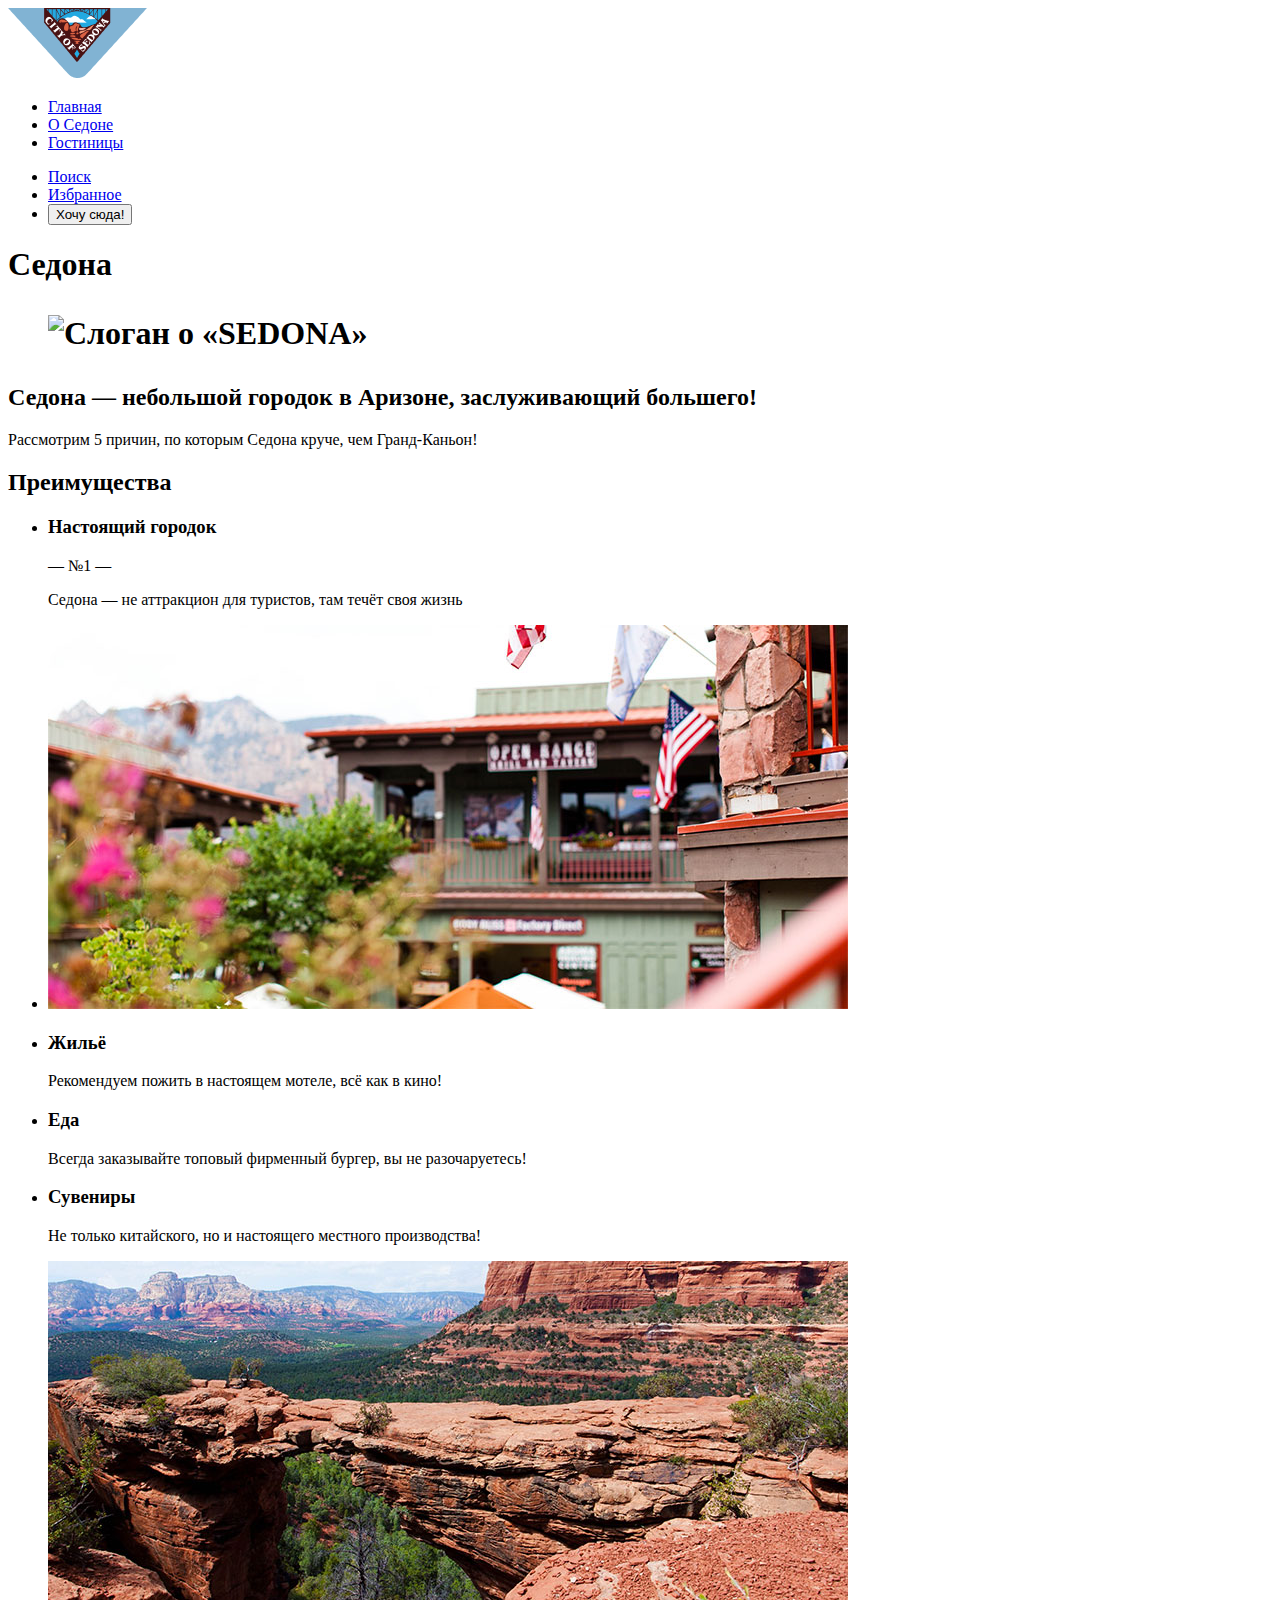
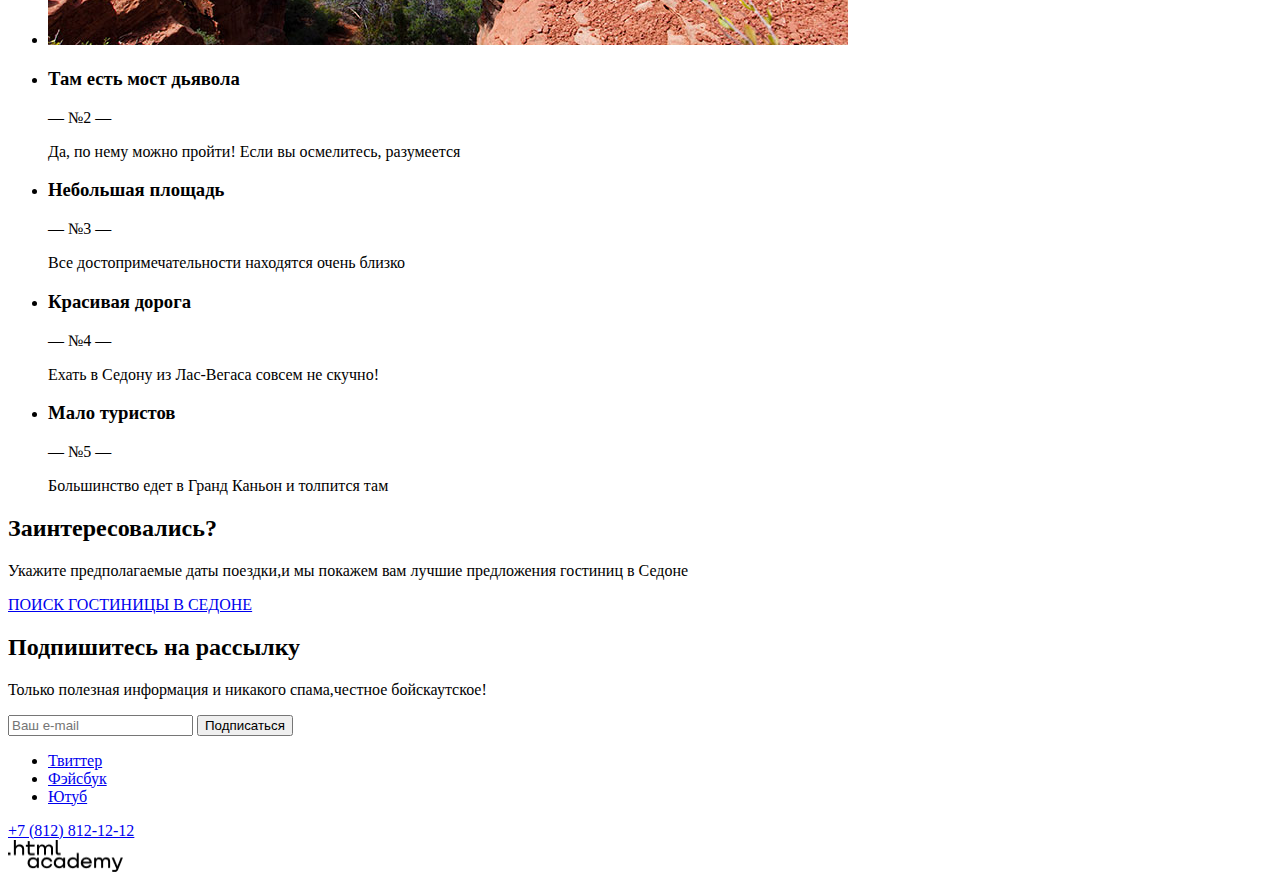
==== index.html @ 7442c8f9 "создает HTML-разметку" ====
<!DOCTYPE html>
<html lang="ru">
  <head>
    <meta charset="utf-8">
    <title>HTML Academy: Седона</title>
  </head>
  <body>
  <header class="page-header">
      <nav class="navigation">
        <a class="navigation-logo" href="index.html">
          <img class="page-header-logo" alt="Логотип гостиницы «SEDONA»" src="images/logohotelsedona.png">
        </a>
        <ul class="navigation-list">
          <li class="navigation-item">
            <a class="navigation-link" href="index.html">Главная</a>
          </li>
          <li class="navigation-item">
            <a class="navigation-link" href="about.html">О Седоне</a>
          </li>
          <li class="navigation-item">
            <a class="navigation-link" href="catalog.html">Гостиницы</a>
          </li>
        </ul>
        <ul class="navigation-list navigation-user">
          <li class="navigation-item">
            <a class="navigation-link" href="#">
              <span class="visually-hidden">Поиск</span>
            </a>
          </li>
          <li class="navigation-item">
            <a class="navigation-link" href="#">
              <span class="visually-hidden">Избранное</span>
            </a>
          </li>
          <li class="navigation-item">
            <button class="navigation-link-button" type="button">Хочу сюда!</button>
          </li>
        </ul>
      </nav>
  </header>
  <main class="main-index">
    <section class="main-top">
      <h1 class="visually-hidden">
        Седона
      <h1>
      <figure class="main-top-figure" >
        <img class="figure-vector" src="image/welcome.png" alt="Слоган о «SEDONA»" width="458" height="352">
      </figure>
    </section>
    <section class="main-description">
        <h2>
          Седона — небольшой городок в Аризоне, заслуживающий большего!
        </h2>
          <p>
            Рассмотрим 5 причин, по которым Седона круче, чем Гранд-Каньон!
         </p>
    </section>
    <section class="advantages">
        <h2 class="visually-hidden">Преимущества</h2>
        <ul class="advantages-list">
          <li class="advantages-item advantages-item__town">
            <h3 class="advantages-title">
              Настоящий городок
            </h3>
            <p class="advantages-number">
              — №1 —
            </p>
            <p class="advantages-description">
              Седона — не аттракцион для туристов, там течёт своя жизнь
            </p>
          </li>
          <li class="advantages-image">
            <img src="images/view.png" alt="Вид из окна" width="800" height="384">
          </li>
          <li class="advantages-item">
            <h3 class="advantages-title">
              Жильё
            </h3>
            <p class="advantages-description">
              Рекомендуем пожить в настоящем мотеле, всё как в кино!
            </p>
          </li>
          <li class="advantages-item">
            <h3 class="advantages-title">
              Еда
            </h3>
            <p class="advantages-description">
              Всегда заказывайте топовый фирменный бургер, вы не разочаруетесь!
            </p>
          </li>
          <li class="advantages-item">
            <h3 class="advantages-title">
              Сувениры
            </h3>
            <p class="advantages-description">
              Не только китайского, но и настоящего местного производства!
            </p>
          </li>
          <li class="advantages-image">
            <img src="images/bridge.png" alt="Мост дьявола" width="800" height="384">
          </li>
          <li class="advantages-item">
            <h3 class="advantages-title">
              Там есть мост дьявола
            </h3>
            <p class="advantages-number">
              — №2 —
            </p>
            <p class="advantages-description">
              Да, по нему можно пройти! Если вы осмелитесь, разумеется
            </p>
          </li>
          <li class="advantages-item">
            <h3 class="advantages-title">
              Небольшая площадь
            </h3>
            <p class="advantages-number">
              — №3 —
            </p>
            <p class="advantages-description">
              Все достопримечательности находятся очень близко
            </p>
          </li>
          <li class="advantages-item">
            <h3 class="advantages-title">
              Красивая дорога
            </h3>
            <p class="advantages-number">
              — №4 —
            </p>
            <p class="advantages-description">
              Ехать в Седону из Лас-Вегаса совсем не скучно!
            </p>
          </li>
          <li class="advantages-item">
            <h3 class="advantages-title">
              Мало туристов
            </h3>
            <p class="advantages-number">
              — №5 —
            </p>
            <p class="advantages-description">
              Большинство едет в Гранд Каньон и толпится там
            </p>
          </li>
        </ul>
    </section>
    <section class="main-search">
        <h2 class="main-search-title">
          Заинтересовались?
        </h2>
        <p class="main-search-suggestion">
          Укажите предполагаемые даты поездки,и мы покажем вам лучшие предложения гостиниц в Седоне
        </p>
        <a class="button-search" href="#">
          ПОИСК ГОСТИНИЦЫ В СЕДОНЕ
        </a>
    </section>
    <section class="mailing">
      <h2 class="mailing-title">
        Подпишитесь на рассылку
      </h2>
      <p>
        Только полезная информация и никакого спама,честное бойскаутское!
      </p>
      <form class="mailing-form">
          <input class="field"  placeholder="Ваш e-mail" type="email" name="mailing-email">
          <input class="button mailing-button" type="submit" value="Подписаться">
        </form>
      </section>
  </main>
  <footer>
    <section class="footer-social">
      <ul>
        <li class="footer-social-item">
          <a class="button" href="https://twitter.com/htmlacademy_ru">
            <span class="visually-hidden">Твиттер</span>
          </a>
        </li>
        <li class="footer-social-item">
          <a class="button" href="https://www.facebook.com/htmlacademy">
            <span class="visually-hidden">Фэйсбук</span>
        </li>
        <li class="footer-social-item">
          <a class="button" href="https://www.youtube.com/c/HTMLAcademyRUS">
            <span class="visually-hidden">Ютуб</span>
        </li>
      </ul>
    </section>
    <section class="footer-contact">
     <a class="footer-contact-phone" href="tel:+78128121212">+7 (812) 812-12-12</a>
    </section>
    <section class="footer-logo">
     <a class="footer-logo-address" href="https://htmlacademy.ru/">
       <img class="footer-logo-image" src="images/logohtml.png " alt="Логотип HTML-Академии" width="114.9" height="32.9">
     </a>
    </section>
  </footer>



  </body>
</html>
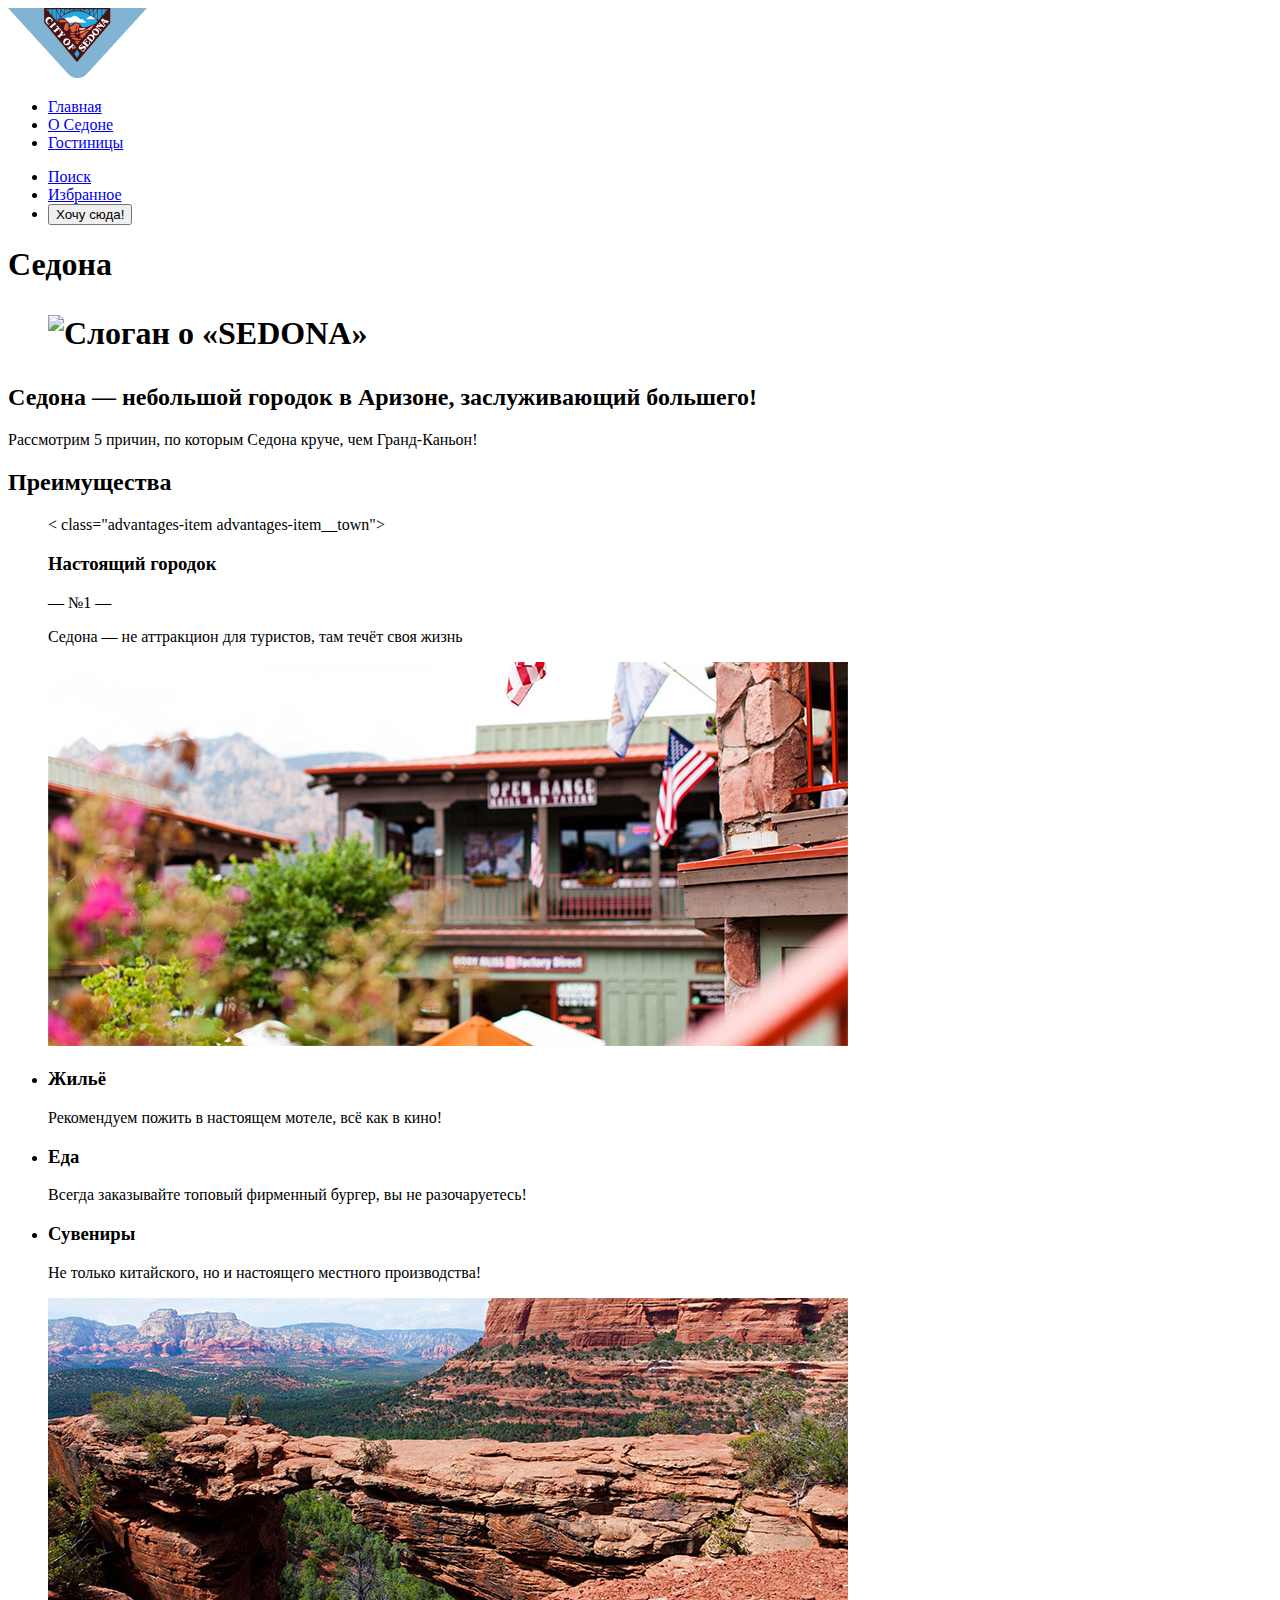
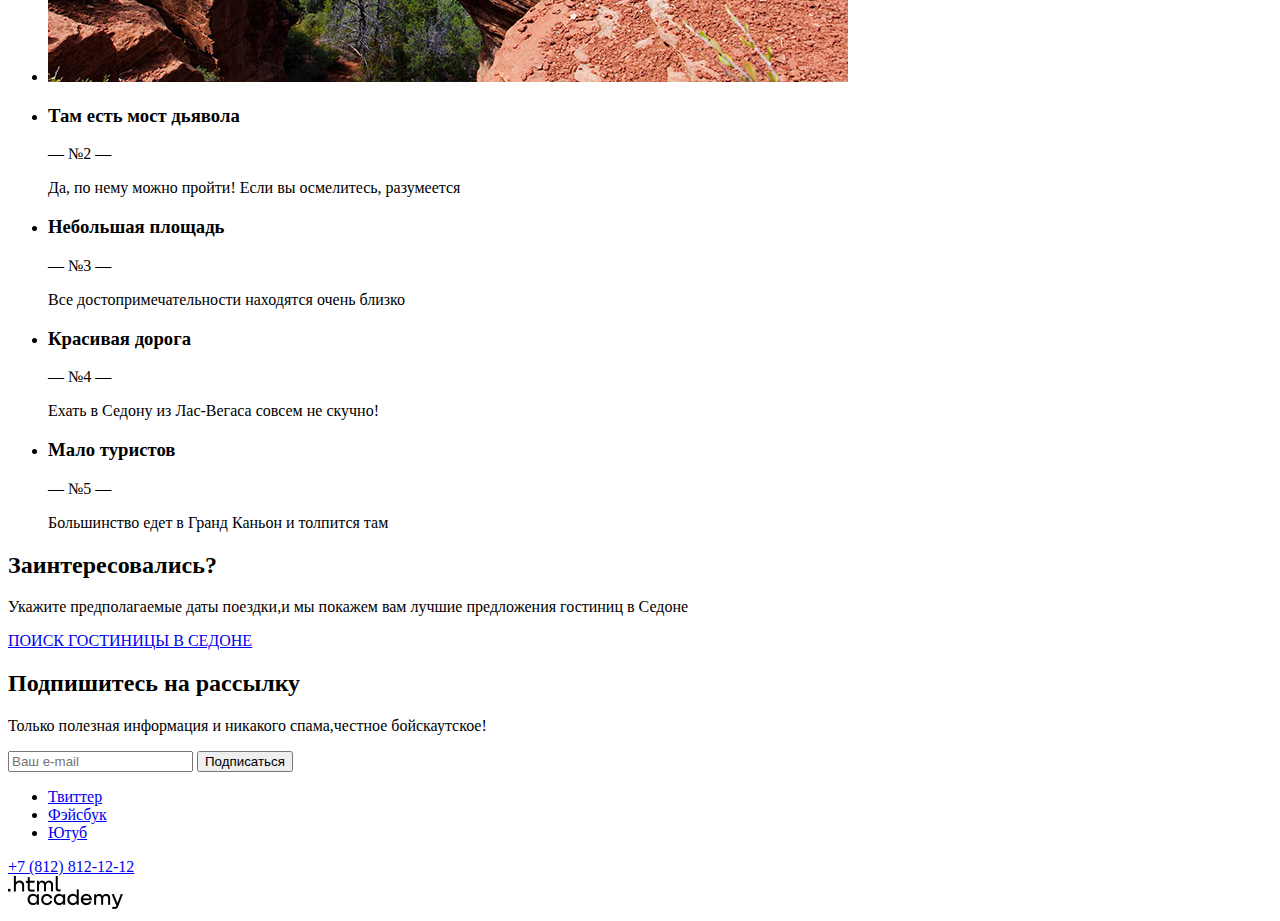
==== commit 952d3e81: "объединяет картинку с текстом" ====
--- a/index.html
+++ b/index.html
@@ -58,7 +58,7 @@
     <section class="advantages">
         <h2 class="visually-hidden">Преимущества</h2>
         <ul class="advantages-list">
-          <li class="advantages-item advantages-item__town">
+          < class="advantages-item advantages-item__town">
             <h3 class="advantages-title">
               Настоящий городок
             </h3>
@@ -68,9 +68,7 @@
             <p class="advantages-description">
               Седона — не аттракцион для туристов, там течёт своя жизнь
             </p>
-          </li>
-          <li class="advantages-image">
-            <img src="images/view.png" alt="Вид из окна" width="800" height="384">
+            <img class="advantages-image" src="images/view.png" alt="Вид из окна" width="800" height="384">
           </li>
           <li class="advantages-item">
             <h3 class="advantages-title">
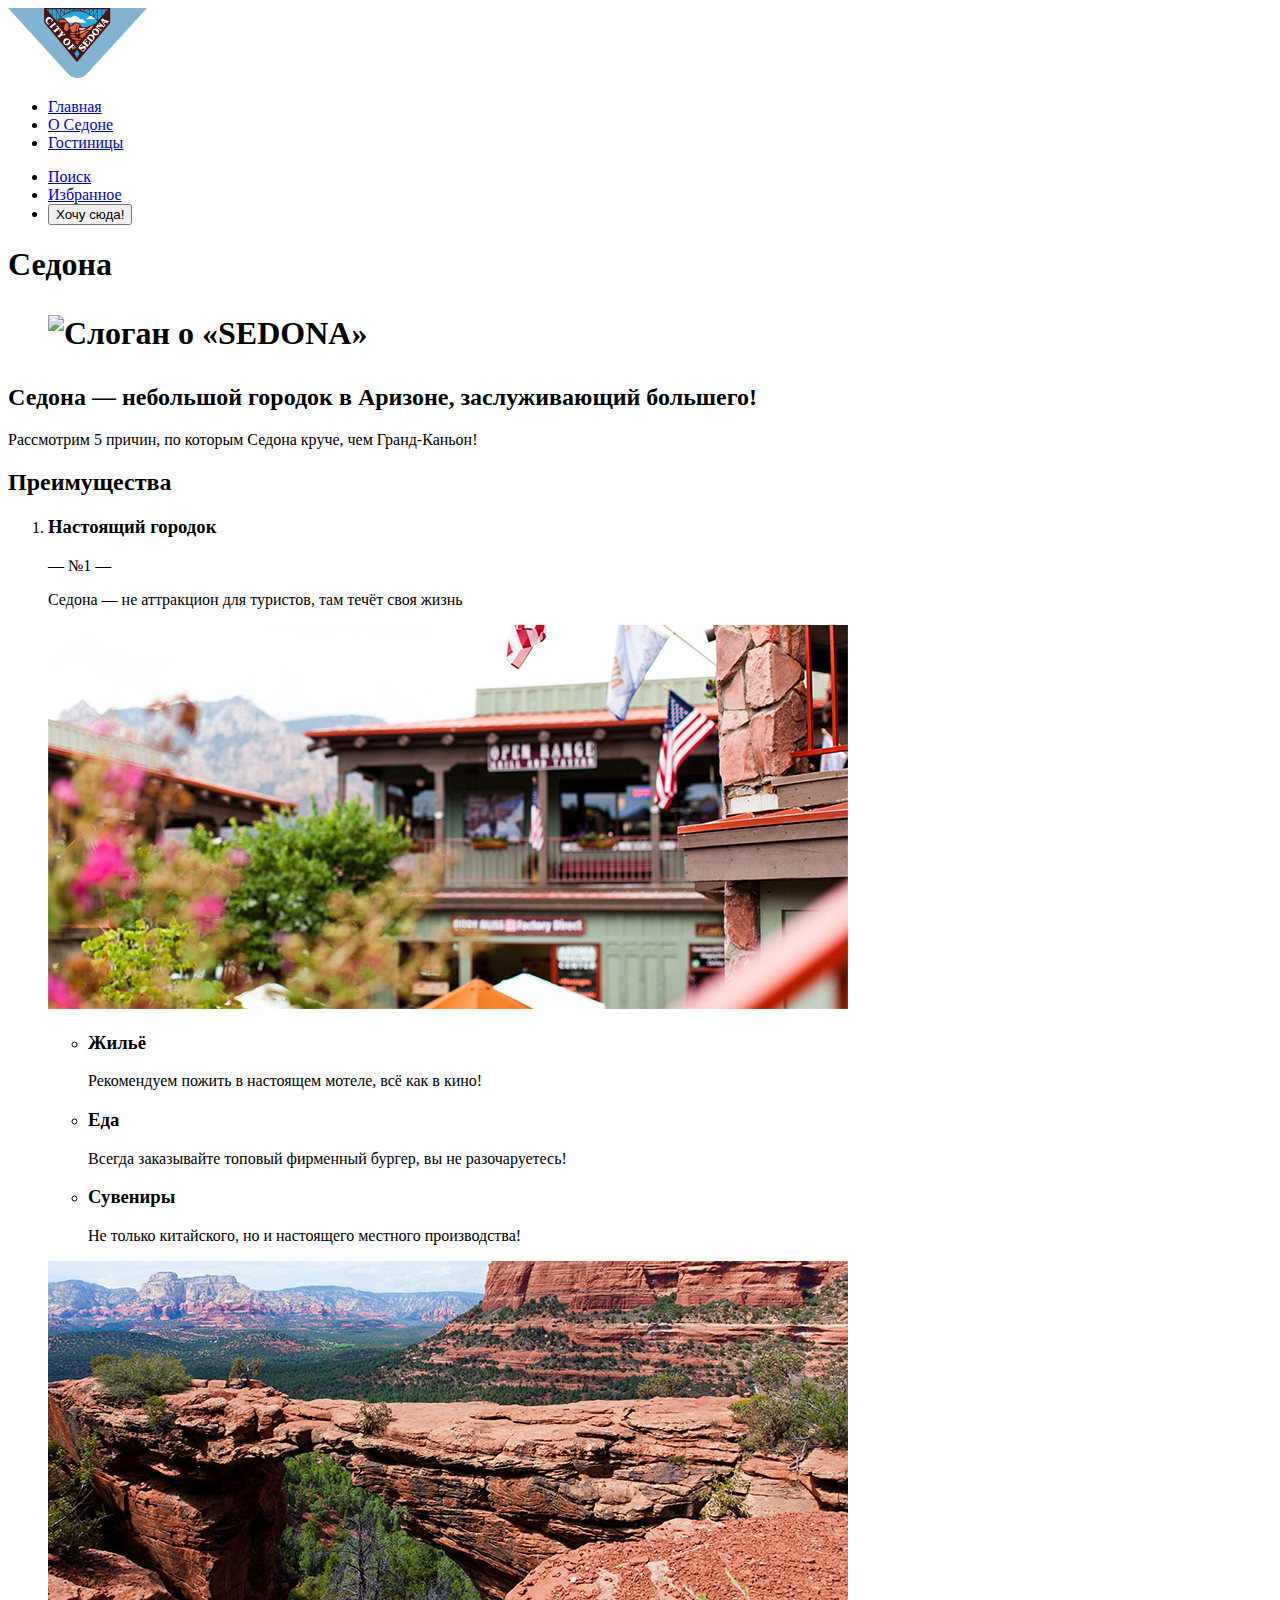
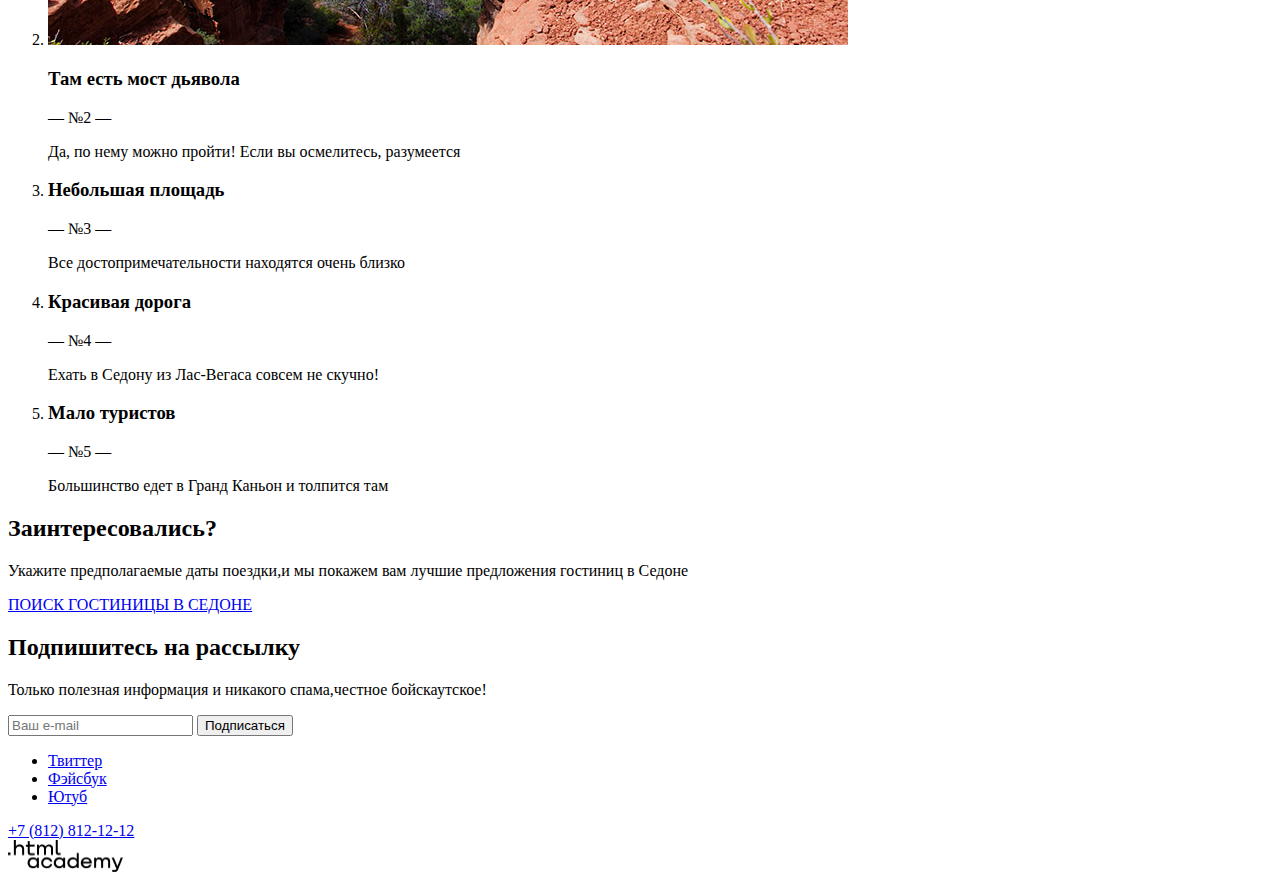
==== commit b71f3a66: "убирает пробел" ====
--- a/index.html
+++ b/index.html
@@ -57,8 +57,8 @@
     </section>
     <section class="advantages">
         <h2 class="visually-hidden">Преимущества</h2>
-        <ul class="advantages-list">
-          < class="advantages-item advantages-item__town">
+        <ol class="advantages-list">
+          <li class="advantages-item advantages-item__town">
             <h3 class="advantages-title">
               Настоящий городок
             </h3>
@@ -70,34 +70,35 @@
             </p>
             <img class="advantages-image" src="images/view.png" alt="Вид из окна" width="800" height="384">
           </li>
-          <li class="advantages-item">
-            <h3 class="advantages-title">
-              Жильё
-            </h3>
-            <p class="advantages-description">
-              Рекомендуем пожить в настоящем мотеле, всё как в кино!
-            </p>
+              <ul class="advantages-sublist">
+                <li class="advantages-sublist-item advantages-sublist-item-house">
+                  <h3 class="advantages-title">
+                    Жильё
+                  </h3>
+                  <p class="advantages-description">
+                    Рекомендуем пожить в настоящем мотеле, всё как в кино!
+                  </p>
+                </li>
+                <li class="advantages-sublist-item advantages-sublist-item-food">
+                  <h3 class="advantages-title">
+                    Еда
+                  </h3>
+                  <p class="advantages-description">
+                    Всегда заказывайте топовый фирменный бургер, вы не разочаруетесь!
+                  </p>
+                </li>
+                <li class="advantages-sublist-item advantages-sublist-item-souvenir">
+                  <h3 class="advantages-title">
+                    Сувениры
+                  </h3>
+                  <p class="advantages-description">
+                    Не только китайского, но и настоящего местного производства!
+                  </p>
+                </li>
+              </ul>
           </li>
           <li class="advantages-item">
-            <h3 class="advantages-title">
-              Еда
-            </h3>
-            <p class="advantages-description">
-              Всегда заказывайте топовый фирменный бургер, вы не разочаруетесь!
-            </p>
-          </li>
-          <li class="advantages-item">
-            <h3 class="advantages-title">
-              Сувениры
-            </h3>
-            <p class="advantages-description">
-              Не только китайского, но и настоящего местного производства!
-            </p>
-          </li>
-          <li class="advantages-image">
-            <img src="images/bridge.png" alt="Мост дьявола" width="800" height="384">
-          </li>
-          <li class="advantages-item">
+            <img class="advantages-image" src="images/bridge.png" alt="Мост дьявола" width="800" height="384">
             <h3 class="advantages-title">
               Там есть мост дьявола
             </h3>
@@ -141,7 +142,7 @@
               Большинство едет в Гранд Каньон и толпится там
             </p>
           </li>
-        </ul>
+        </ol>
     </section>
     <section class="main-search">
         <h2 class="main-search-title">
@@ -194,8 +195,5 @@
      </a>
     </section>
   </footer>
-
-
-
   </body>
 </html>
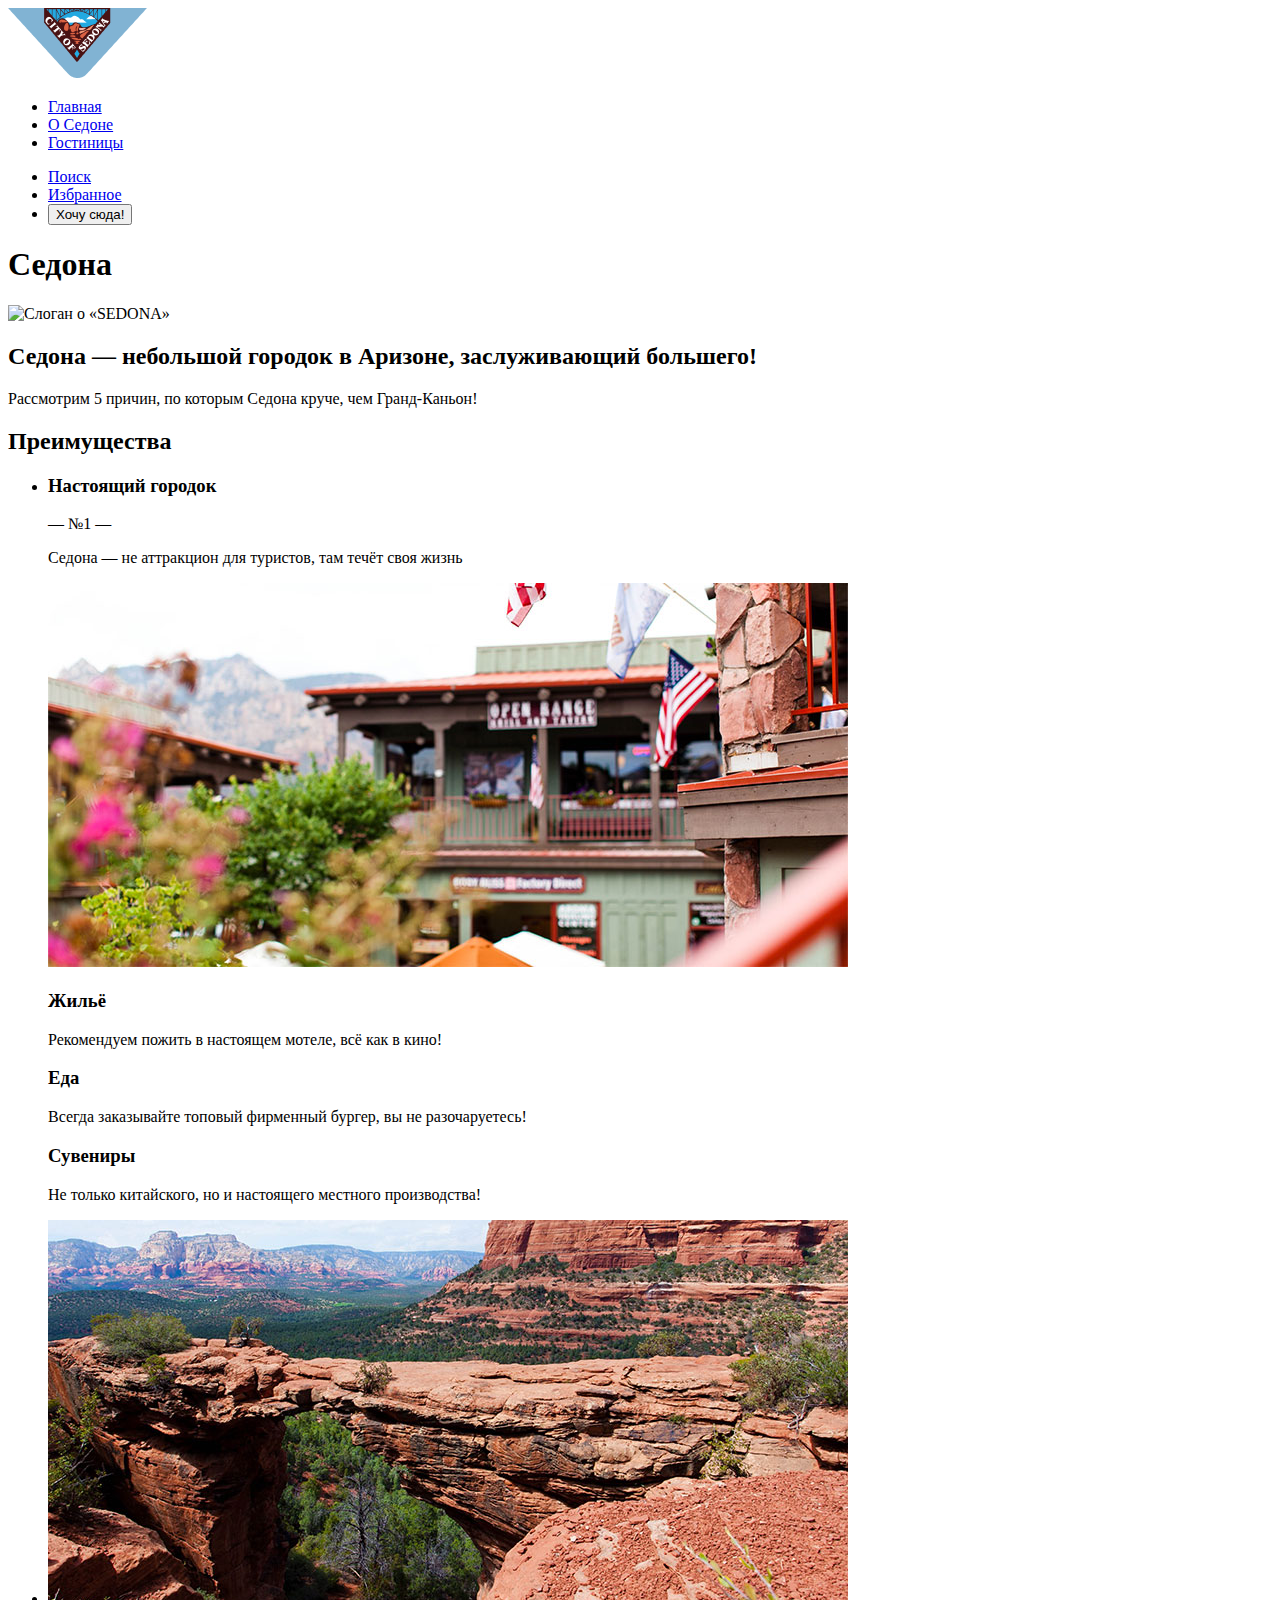
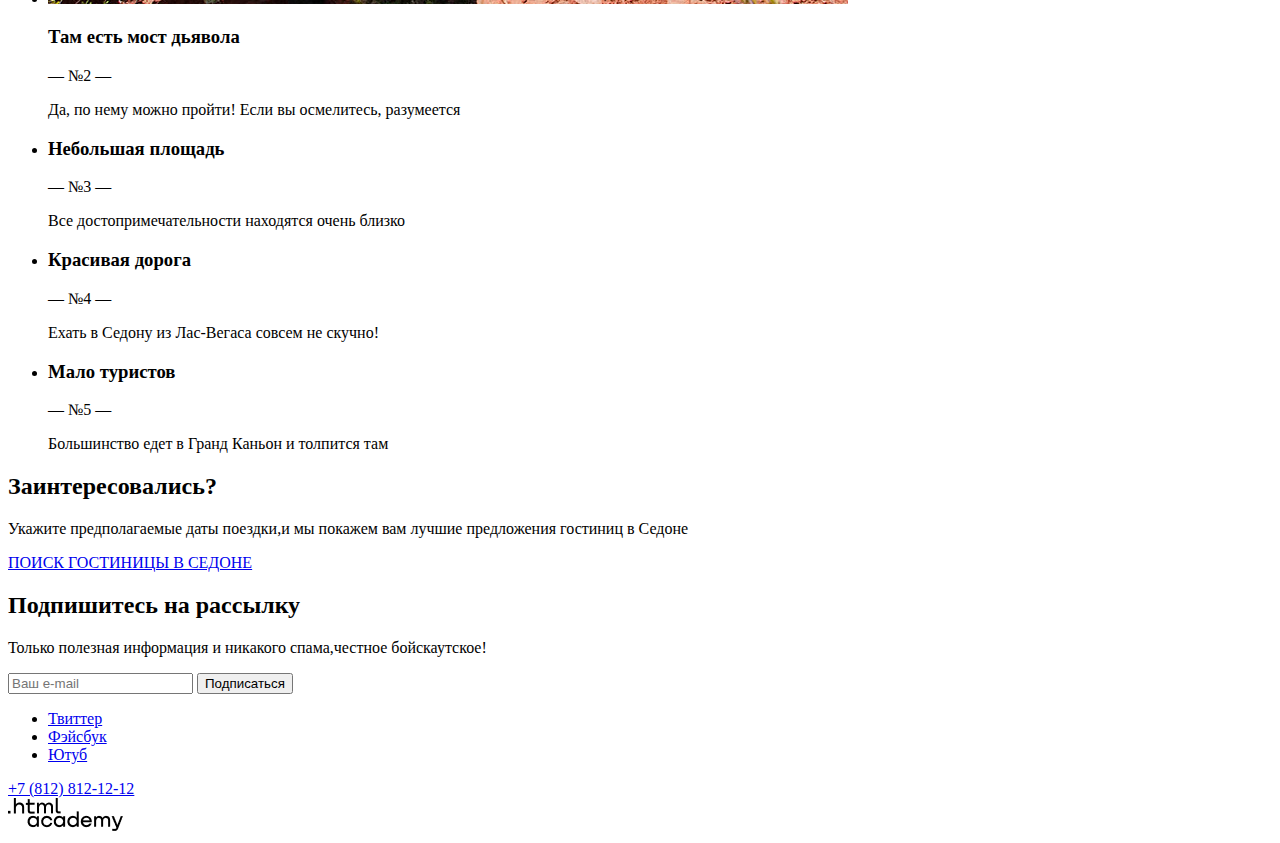
==== commit 34d3c941: "исправляет названия классов" ====
--- a/index.html
+++ b/index.html
@@ -1,11 +1,11 @@
 <!DOCTYPE html>
 <html lang="ru">
   <head>
-    <meta charset="utf-8">
+    <meta charset="utf-8" />
     <title>HTML Academy: Седона</title>
   </head>
   <body>
-  <header class="page-header">
+    <header class="page-header">
       <nav class="navigation">
         <a class="navigation-logo" href="index.html">
           <img class="page-header-logo" alt="Логотип гостиницы «SEDONA»" src="images/logohotelsedona.png">
@@ -33,167 +33,130 @@
             </a>
           </li>
           <li class="navigation-item">
-            <button class="navigation-link-button" type="button">Хочу сюда!</button>
+            <button class="navigation-link-button" type="button">
+              Хочу сюда!
+            </button>
           </li>
         </ul>
       </nav>
-  </header>
-  <main class="main-index">
-    <section class="main-top">
-      <h1 class="visually-hidden">
-        Седона
-      <h1>
-      <figure class="main-top-figure" >
-        <img class="figure-vector" src="image/welcome.png" alt="Слоган о «SEDONA»" width="458" height="352">
-      </figure>
-    </section>
-    <section class="main-description">
-        <h2>
-          Седона — небольшой городок в Аризоне, заслуживающий большего!
-        </h2>
-          <p>
-            Рассмотрим 5 причин, по которым Седона круче, чем Гранд-Каньон!
-         </p>
-    </section>
-    <section class="advantages">
+    </header>
+    <main class="main-index">
+      <section class="main-top">
+        <h1 class="visually-hidden">Седона</h1>
+        <span class="main-top-figure">
+          <img class="figure-vector" src="image/welcome.png" alt="Слоган о «SEDONA»" width="458" height="352">
+        </span>
+      </section>
+      <section class="main-description">
+        <h2>Седона — небольшой городок в Аризоне, заслуживающий большего!</h2>
+        <p>Рассмотрим 5 причин, по которым Седона круче, чем Гранд-Каньон!</p>
+      </section>
+      <section class="advantages">
         <h2 class="visually-hidden">Преимущества</h2>
-        <ol class="advantages-list">
+        <ul class="advantages-list">
           <li class="advantages-item advantages-item__town">
-            <h3 class="advantages-title">
-              Настоящий городок
-            </h3>
-            <p class="advantages-number">
-              — №1 —
-            </p>
+            <h3 class="advantages-title">Настоящий городок</h3>
+            <p class="advantages-number">— №1 —</p>
             <p class="advantages-description">
               Седона — не аттракцион для туристов, там течёт своя жизнь
             </p>
             <img class="advantages-image" src="images/view.png" alt="Вид из окна" width="800" height="384">
-          </li>
-              <ul class="advantages-sublist">
-                <li class="advantages-sublist-item advantages-sublist-item-house">
-                  <h3 class="advantages-title">
-                    Жильё
-                  </h3>
-                  <p class="advantages-description">
-                    Рекомендуем пожить в настоящем мотеле, всё как в кино!
-                  </p>
-                </li>
-                <li class="advantages-sublist-item advantages-sublist-item-food">
-                  <h3 class="advantages-title">
-                    Еда
-                  </h3>
-                  <p class="advantages-description">
-                    Всегда заказывайте топовый фирменный бургер, вы не разочаруетесь!
-                  </p>
-                </li>
-                <li class="advantages-sublist-item advantages-sublist-item-souvenir">
-                  <h3 class="advantages-title">
-                    Сувениры
-                  </h3>
-                  <p class="advantages-description">
-                    Не только китайского, но и настоящего местного производства!
-                  </p>
-                </li>
-              </ul>
+            <div class="advantages-item-inside">
+              <h3 class="advantages-item-inside-title">Жильё</h3>
+              <p class="advantages-description">
+                Рекомендуем пожить в настоящем мотеле, всё как в кино!
+              </p>
+            </div>
+            <div class="advantages-item-inside">
+              <h3 class="advantages-item-inside-title">Еда</h3>
+              <p class="advantages-description">
+                Всегда заказывайте топовый фирменный бургер, вы не
+                разочаруетесь!
+              </p>
+            </div>
+            <div class="advantages-item-inside">
+              <h3 class="advantages-item-inside-title">Сувениры</h3>
+              <p class="advantages-description">
+                Не только китайского, но и настоящего местного производства!
+              </p>
+            </div>
           </li>
           <li class="advantages-item">
             <img class="advantages-image" src="images/bridge.png" alt="Мост дьявола" width="800" height="384">
-            <h3 class="advantages-title">
-              Там есть мост дьявола
-            </h3>
-            <p class="advantages-number">
-              — №2 —
-            </p>
+            <h3 class="advantages-title">Там есть мост дьявола</h3>
+            <p class="advantages-number">— №2 —</p>
             <p class="advantages-description">
               Да, по нему можно пройти! Если вы осмелитесь, разумеется
             </p>
           </li>
           <li class="advantages-item">
-            <h3 class="advantages-title">
-              Небольшая площадь
-            </h3>
-            <p class="advantages-number">
-              — №3 —
-            </p>
+            <h3 class="advantages-title">Небольшая площадь</h3>
+            <p class="advantages-number">— №3 —</p>
             <p class="advantages-description">
               Все достопримечательности находятся очень близко
             </p>
           </li>
           <li class="advantages-item">
-            <h3 class="advantages-title">
-              Красивая дорога
-            </h3>
-            <p class="advantages-number">
-              — №4 —
-            </p>
+            <h3 class="advantages-title">Красивая дорога</h3>
+            <p class="advantages-number">— №4 —</p>
             <p class="advantages-description">
               Ехать в Седону из Лас-Вегаса совсем не скучно!
             </p>
           </li>
           <li class="advantages-item">
-            <h3 class="advantages-title">
-              Мало туристов
-            </h3>
-            <p class="advantages-number">
-              — №5 —
-            </p>
+            <h3 class="advantages-title">Мало туристов</h3>
+            <p class="advantages-number">— №5 —</p>
             <p class="advantages-description">
               Большинство едет в Гранд Каньон и толпится там
             </p>
           </li>
-        </ol>
-    </section>
-    <section class="main-search">
-        <h2 class="main-search-title">
-          Заинтересовались?
-        </h2>
+        </ul>
+      </section>
+      <section class="main-search">
+        <h2 class="main-search-title">Заинтересовались?</h2>
         <p class="main-search-suggestion">
-          Укажите предполагаемые даты поездки,и мы покажем вам лучшие предложения гостиниц в Седоне
+          Укажите предполагаемые даты поездки,и мы покажем вам лучшие
+          предложения гостиниц в Седоне
         </p>
-        <a class="button-search" href="#">
-          ПОИСК ГОСТИНИЦЫ В СЕДОНЕ
-        </a>
-    </section>
-    <section class="mailing">
-      <h2 class="mailing-title">
-        Подпишитесь на рассылку
-      </h2>
-      <p>
-        Только полезная информация и никакого спама,честное бойскаутское!
-      </p>
-      <form class="mailing-form">
-          <input class="field"  placeholder="Ваш e-mail" type="email" name="mailing-email">
+        <a class="button-search" href="#"> ПОИСК ГОСТИНИЦЫ В СЕДОНЕ </a>
+      </section>
+      <section class="mailing">
+        <h2 class="mailing-title">Подпишитесь на рассылку</h2>
+        <p>Только полезная информация и никакого спама,честное бойскаутское!</p>
+        <form class="mailing-form">
+          <input class="field" placeholder="Ваш e-mail" type="email" name="mailing-email">
           <input class="button mailing-button" type="submit" value="Подписаться">
         </form>
       </section>
-  </main>
-  <footer>
-    <section class="footer-social">
-      <ul>
-        <li class="footer-social-item">
-          <a class="button" href="https://twitter.com/htmlacademy_ru">
-            <span class="visually-hidden">Твиттер</span>
-          </a>
-        </li>
-        <li class="footer-social-item">
-          <a class="button" href="https://www.facebook.com/htmlacademy">
-            <span class="visually-hidden">Фэйсбук</span>
-        </li>
-        <li class="footer-social-item">
-          <a class="button" href="https://www.youtube.com/c/HTMLAcademyRUS">
-            <span class="visually-hidden">Ютуб</span>
-        </li>
-      </ul>
-    </section>
-    <section class="footer-contact">
-     <a class="footer-contact-phone" href="tel:+78128121212">+7 (812) 812-12-12</a>
-    </section>
-    <section class="footer-logo">
-     <a class="footer-logo-address" href="https://htmlacademy.ru/">
-       <img class="footer-logo-image" src="images/logohtml.png " alt="Логотип HTML-Академии" width="114.9" height="32.9">
-     </a>
-    </section>
-  </footer>
+    </main>
+    <footer>
+      <section class="footer-social">
+        <ul>
+          <li class="footer-social-item">
+            <a class="button" href="https://twitter.com/htmlacademy_ru">
+              <span class="visually-hidden">Твиттер</span>
+            </a>
+          </li>
+          <li class="footer-social-item">
+            <a class="button" href="https://www.facebook.com/htmlacademy">
+              <span class="visually-hidden">Фэйсбук</span>
+            </a>
+          </li>
+          <li class="footer-social-item">
+            <a class="button" href="https://www.youtube.com/c/HTMLAcademyRUS">
+              <span class="visually-hidden">Ютуб</span>
+            </a>
+          </li>
+        </ul>
+      </section>
+      <section class="footer-contact">
+        <a class="footer-contact-phone" href="tel:+78128121212">+7 (812) 812-12-12</a>
+      </section>
+      <section class="footer-logo">
+        <a class="footer-logo-address" href="https://htmlacademy.ru/">
+          <img class="footer-logo-image" src="images/logohtml.png " alt="Логотип HTML-Академии" width="114.9" height="32.9">
+        </a>
+      </section>
+    </footer>
   </body>
 </html>
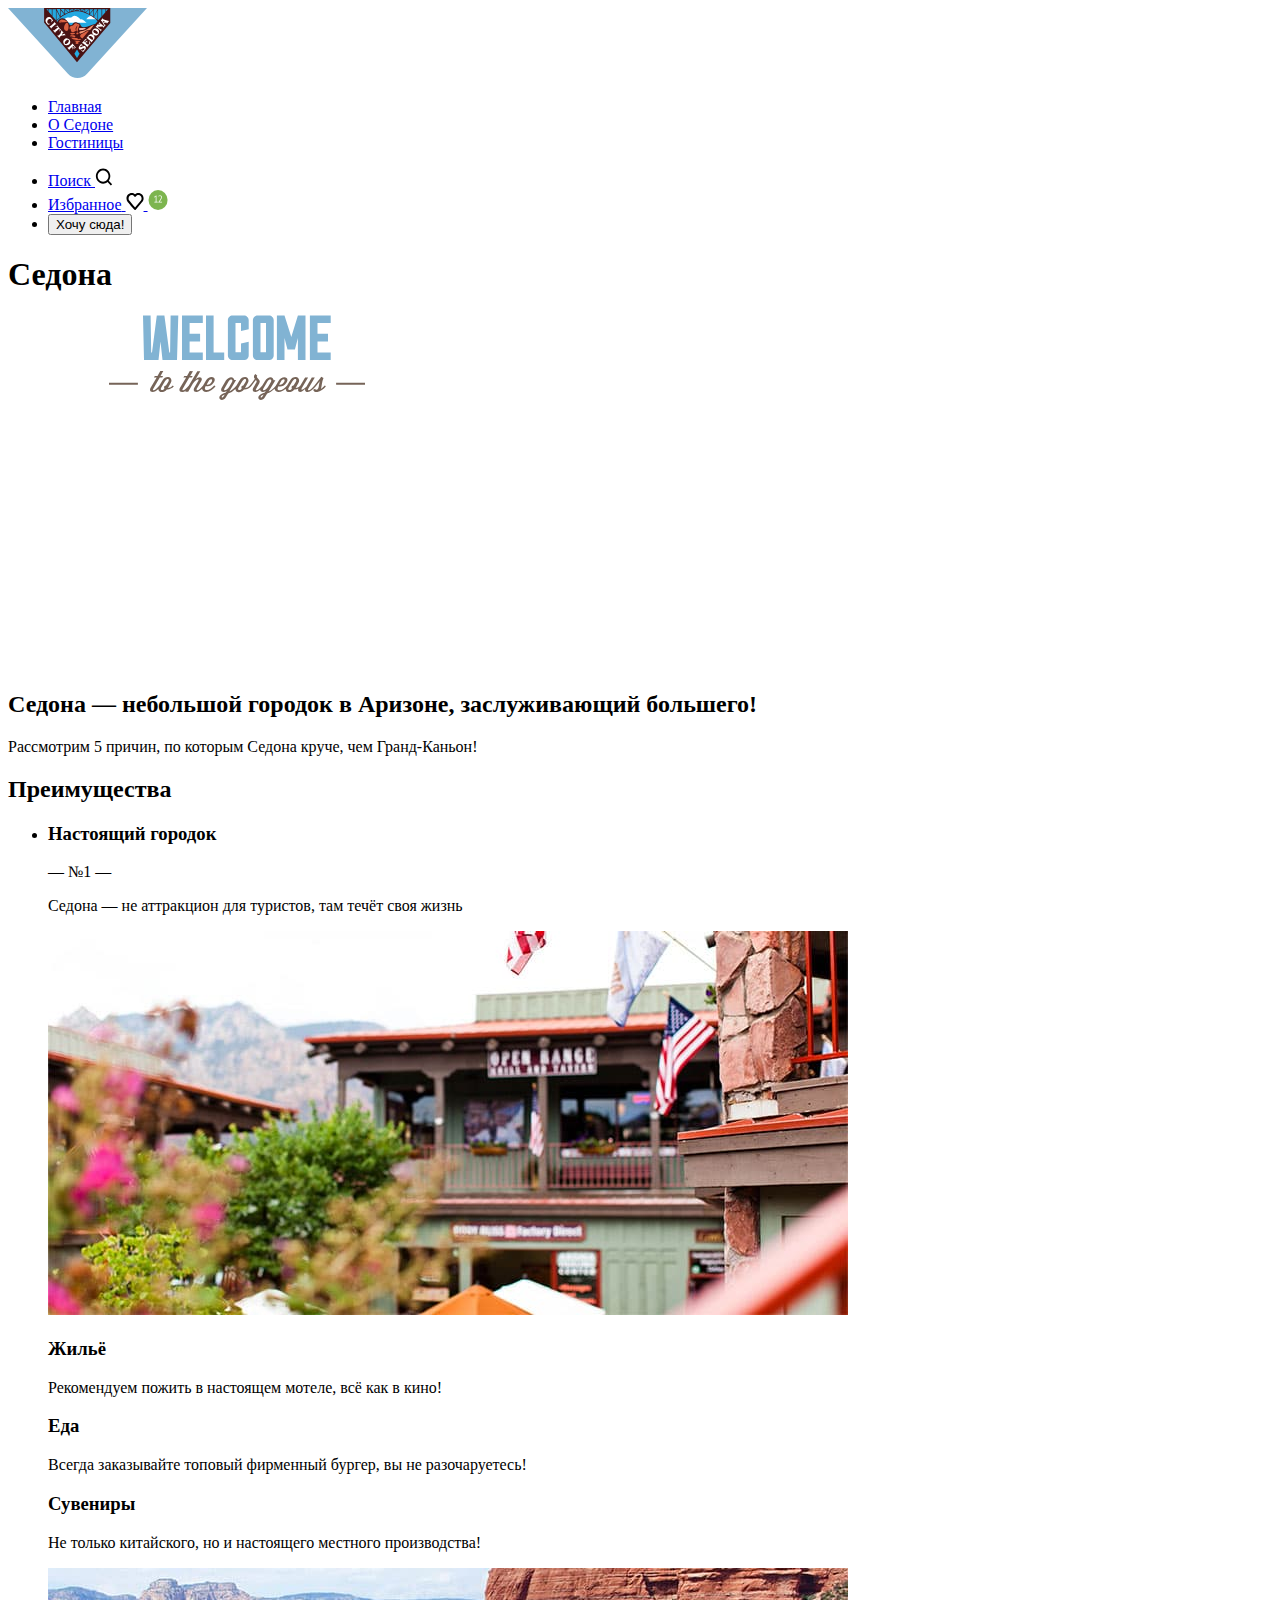
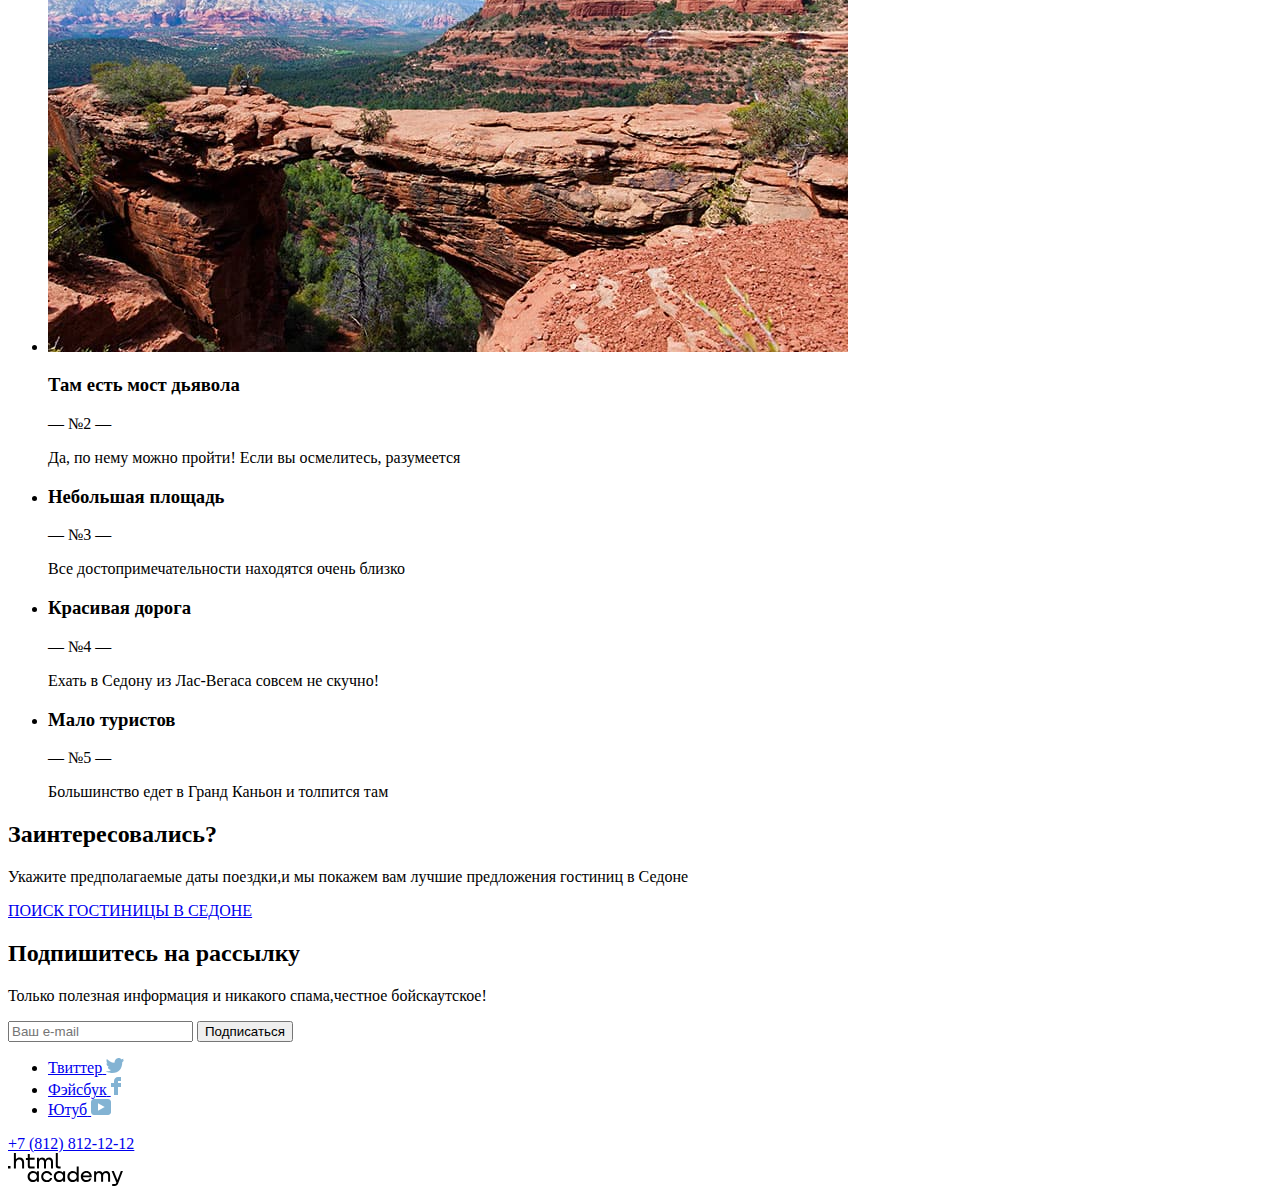
==== commit f6d5c083: "Merge pull request #4 from ProNatalya/master" ====
--- a/index.html
+++ b/index.html
@@ -8,11 +8,11 @@
     <header class="page-header">
       <nav class="navigation">
         <a class="navigation-logo" href="index.html">
-          <img class="page-header-logo" alt="Логотип гостиницы «SEDONA»" src="images/logohotelsedona.png">
+          <img class="page-header-logo" src="images/logohotelsedona.svg" width="139" height="70" alt="Логотип гостиницы «SEDONA»">
         </a>
         <ul class="navigation-list">
           <li class="navigation-item">
-            <a class="navigation-link" href="index.html">Главная</a>
+            <a class="navigation-link navigation-link-current" href="index.html">Главная</a>
           </li>
           <li class="navigation-item">
             <a class="navigation-link" href="about.html">О Седоне</a>
@@ -25,11 +25,14 @@
           <li class="navigation-item">
             <a class="navigation-link" href="#">
               <span class="visually-hidden">Поиск</span>
+              <img class="navigation-icon" src="images/icons/search.svg" width="18" height="18" alt="Иконка поиска">
             </a>
           </li>
           <li class="navigation-item">
             <a class="navigation-link" href="#">
               <span class="visually-hidden">Избранное</span>
+              <img class="navigation-icon" src="images/icons/favorite.svg" width="18" height="17" alt="Иконка избранное">
+              <img class="navigation-icon" src="images/icons/number-icon.svg" width="20" height="20" alt="Иконка цифра">
             </a>
           </li>
           <li class="navigation-item">
@@ -44,7 +47,7 @@
       <section class="main-top">
         <h1 class="visually-hidden">Седона</h1>
         <span class="main-top-figure">
-          <img class="figure-vector" src="image/welcome.png" alt="Слоган о «SEDONA»" width="458" height="352">
+          <img class="figure-vector" src="images/welcome.svg"  width="458" height="352" alt="Слоган о «SEDONA»">
         </span>
       </section>
       <section class="main-description">
@@ -60,7 +63,7 @@
             <p class="advantages-description">
               Седона — не аттракцион для туристов, там течёт своя жизнь
             </p>
-            <img class="advantages-image" src="images/view.png" alt="Вид из окна" width="800" height="384">
+            <img class="advantages-image" src="images/real-town.jpg"  width="800" height="384" alt="Вид из окна">
             <div class="advantages-item-inside">
               <h3 class="advantages-item-inside-title">Жильё</h3>
               <p class="advantages-description">
@@ -82,7 +85,7 @@
             </div>
           </li>
           <li class="advantages-item">
-            <img class="advantages-image" src="images/bridge.png" alt="Мост дьявола" width="800" height="384">
+            <img class="advantages-image" src="images/devil-bridge.jpg"  width="800" height="384" alt="Мост дьявола">
             <h3 class="advantages-title">Там есть мост дьявола</h3>
             <p class="advantages-number">— №2 —</p>
             <p class="advantages-description">
@@ -135,16 +138,19 @@
           <li class="footer-social-item">
             <a class="button" href="https://twitter.com/htmlacademy_ru">
               <span class="visually-hidden">Твиттер</span>
+              <img src="images/icons/social-twitter.svg" alt="Иконка Твиттер" width="18" height="15">
             </a>
           </li>
           <li class="footer-social-item">
             <a class="button" href="https://www.facebook.com/htmlacademy">
               <span class="visually-hidden">Фэйсбук</span>
+              <img src="images/icons/social-facebook.svg" alt="Иконка Фэйсбук" width="10" height="18">
             </a>
           </li>
           <li class="footer-social-item">
             <a class="button" href="https://www.youtube.com/c/HTMLAcademyRUS">
               <span class="visually-hidden">Ютуб</span>
+              <img src="images/icons/social-youtube.svg" alt="Иконка Ютуб" width="20" height="16">
             </a>
           </li>
         </ul>
@@ -154,7 +160,7 @@
       </section>
       <section class="footer-logo">
         <a class="footer-logo-address" href="https://htmlacademy.ru/">
-          <img class="footer-logo-image" src="images/logohtml.png " alt="Логотип HTML-Академии" width="114.9" height="32.9">
+          <img class="footer-logo-image" src="images/logohtmlacademy.svg" alt="Логотип HTML-Академии" width="115" height="34">
         </a>
       </section>
     </footer>
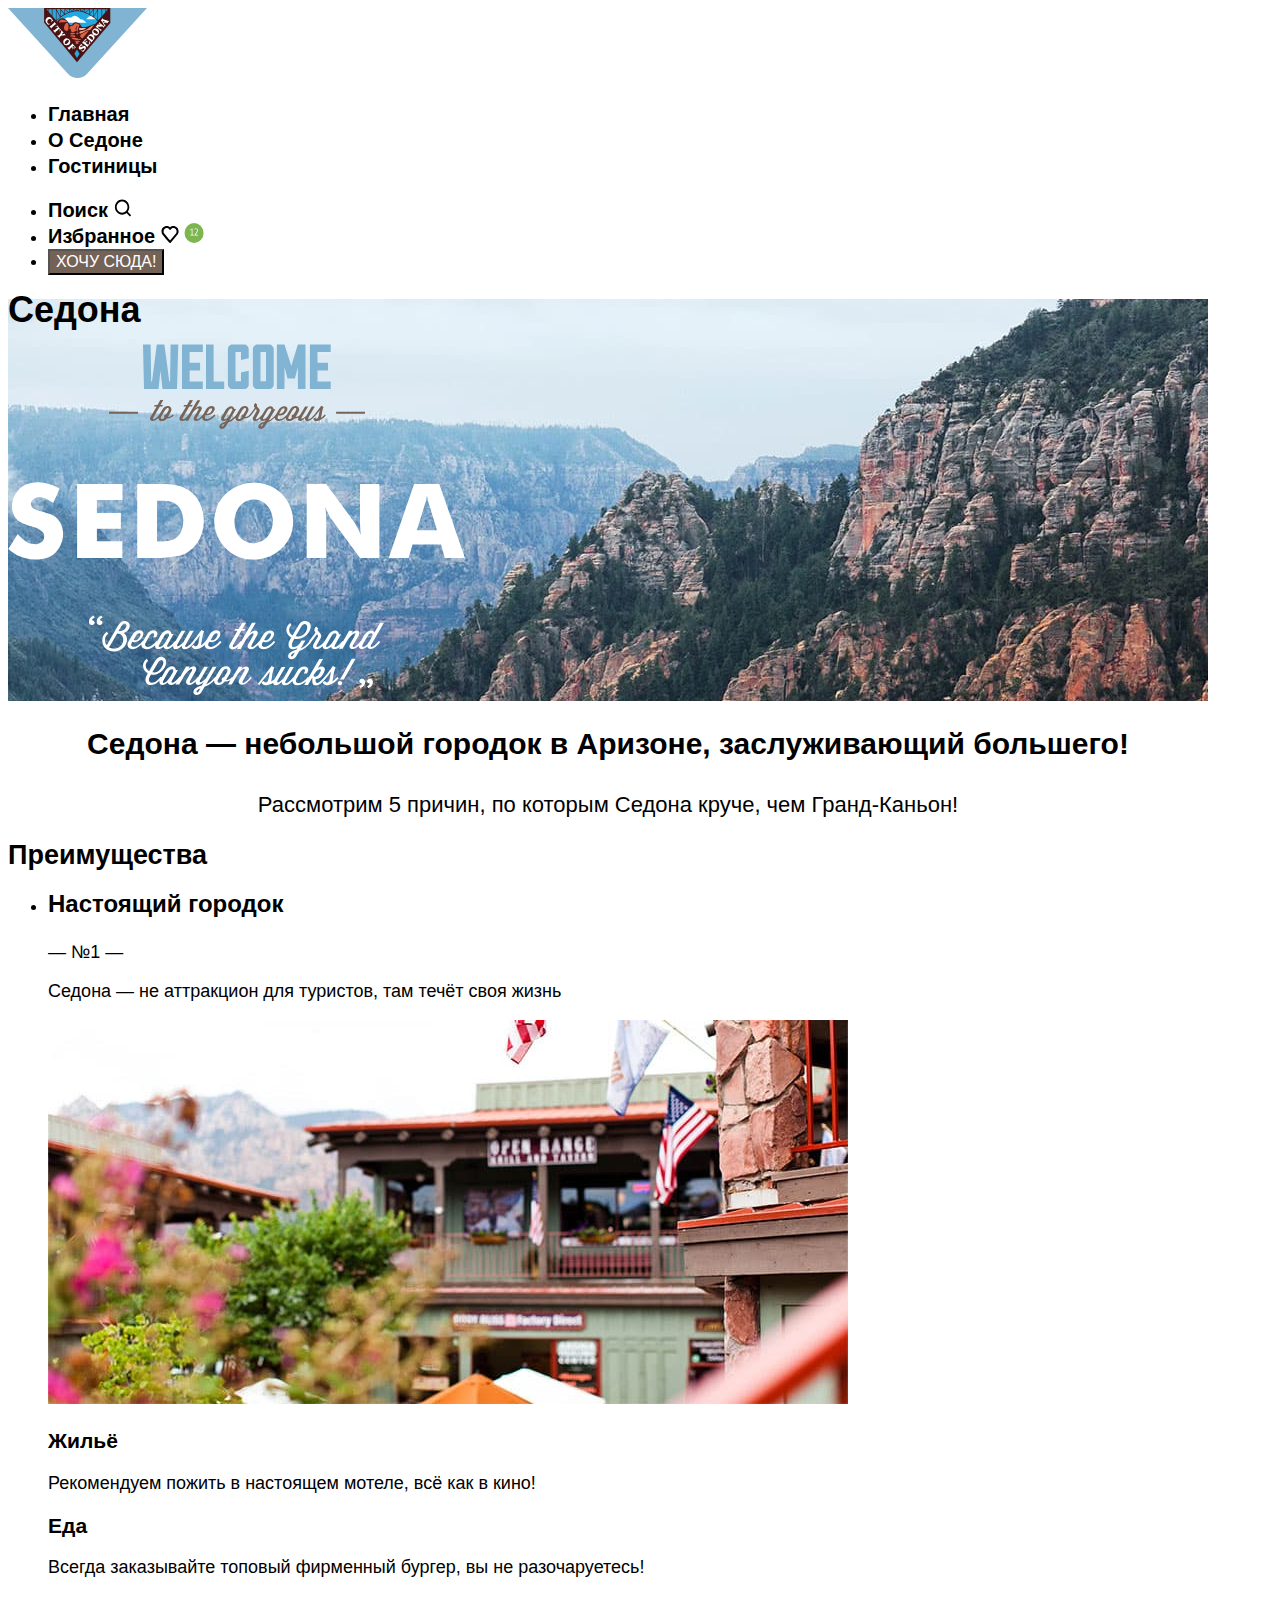
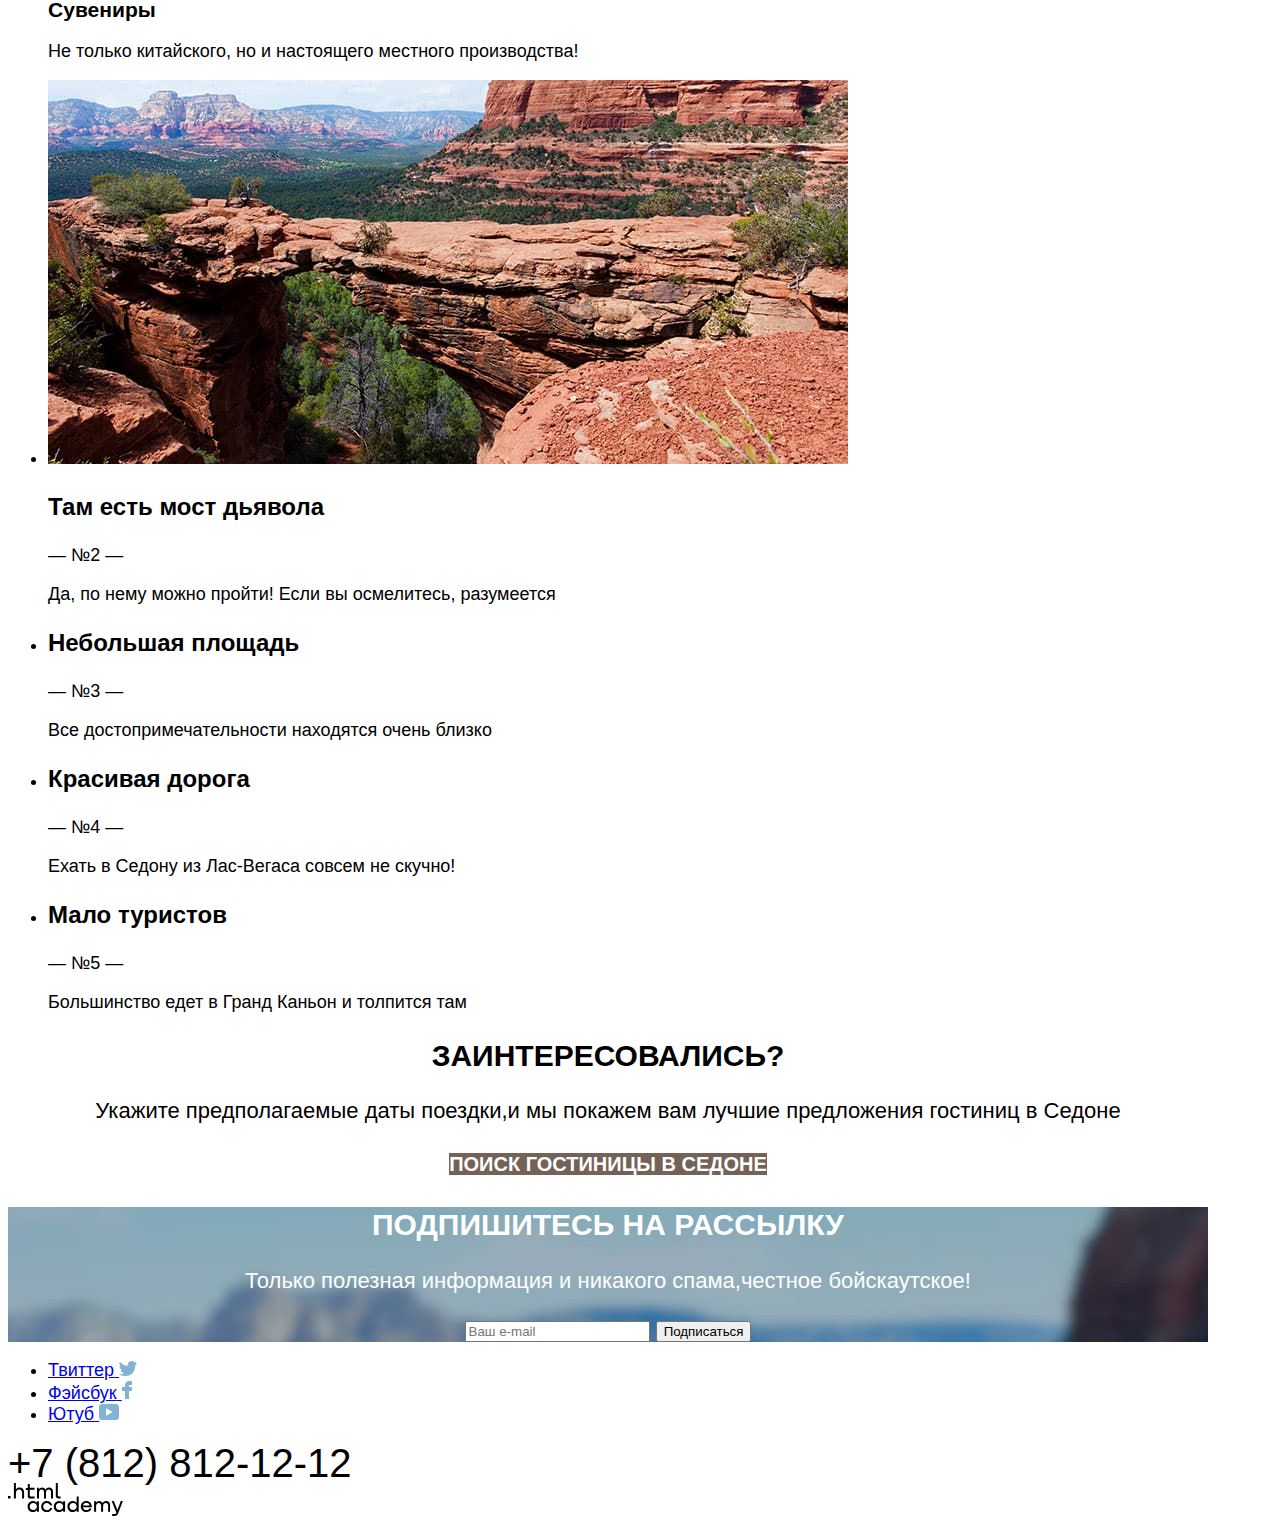
==== commit 5d0ed20d: "создает базовую стилизацию index.html" ====
--- a/index.html
+++ b/index.html
@@ -2,9 +2,13 @@
 <html lang="ru">
   <head>
     <meta charset="utf-8" />
+    <meta http-equiv="X-UA-Compatible" content="IE=edge">
+    <meta name="viewport" content="width=device-width, initial-scale=1.0">
+    <link rel="stylesheet" href="styles/styles.css">
     <title>HTML Academy: Седона</title>
   </head>
   <body>
+    <div class="container">
     <header class="page-header">
       <nav class="navigation">
         <a class="navigation-logo" href="index.html">
@@ -45,10 +49,12 @@
     </header>
     <main class="main-index">
       <section class="main-top">
-        <h1 class="visually-hidden">Седона</h1>
-        <span class="main-top-figure">
-          <img class="figure-vector" src="images/welcome.svg"  width="458" height="352" alt="Слоган о «SEDONA»">
-        </span>
+        <div class="wrap-figure">
+            <h1 class="visually-hidden">Седона</h1>
+           <span class="main-top-figure">
+              <img class="figure-vector" src="images/welcome.svg"  width="458" height="352" alt="Слоган о «SEDONA»">
+           </span>
+        </div>
       </section>
       <section class="main-description">
         <h2>Седона — небольшой городок в Аризоне, заслуживающий большего!</h2>
@@ -58,7 +64,7 @@
         <h2 class="visually-hidden">Преимущества</h2>
         <ul class="advantages-list">
           <li class="advantages-item advantages-item__town">
-            <h3 class="advantages-title">Настоящий городок</h3>
+            <h3 class="advantages-title advantages-title-township">Настоящий городок</h3>
             <p class="advantages-number">— №1 —</p>
             <p class="advantages-description">
               Седона — не аттракцион для туристов, там течёт своя жизнь
@@ -86,7 +92,7 @@
           </li>
           <li class="advantages-item">
             <img class="advantages-image" src="images/devil-bridge.jpg"  width="800" height="384" alt="Мост дьявола">
-            <h3 class="advantages-title">Там есть мост дьявола</h3>
+            <h3 class="advantages-title advantages-title-risk ">Там есть мост дьявола</h3>
             <p class="advantages-number">— №2 —</p>
             <p class="advantages-description">
               Да, по нему можно пройти! Если вы осмелитесь, разумеется
@@ -164,5 +170,6 @@
         </a>
       </section>
     </footer>
+  </div>
   </body>
 </html>
--- a/styles/styles.css
+++ b/styles/styles.css
@@ -0,0 +1,137 @@
+
+@font-face {
+  font-family: "PT Sans";
+  font-style: normal;
+  font-weight: 400;
+  src: url(../fonts/ptsans-400.woff2) format("woff2");
+  font-display: swap;
+}
+@font-face {
+  font-family: "PT Sans";
+  font-style: normal;
+  font-weight: 700;
+  src: url(../fonts/ptsans-700.woff2) format("woff2");
+  font-display: swap;
+}
+body {
+  font-family: "PT Sans", sans-serif;
+  font-size: 18px;
+  line-height: 21px;
+  font-weight: 400;
+  color: #000000;
+  background-color: #FFFFFF;
+}
+.container {
+  max-width: 1200px;
+}
+.navigation-link {
+  font-family: "PT Sans", sans-serif;
+  font-size: 20px;
+  line-height: 26px;
+  font-weight: 700;
+  text-align: center;
+  color: #000000;
+  background-color: #ffffff;
+  text-decoration: none;
+}
+.navigation-link-button {
+  font-family: "PT Sans", sans-serif;
+  font-size: 16px;
+  line-height: 20px;
+  text-align: center;
+  color: #FFFFFF;
+  background-color: #756257;
+  text-transform: uppercase;
+}
+.wrap-figure{
+  background-image: url(../images/main-background.jpg);
+  background-size: 1200px 485px;
+  background-repeat: no-repeat;
+}
+.main-description {
+  font-family: "PT Sans", sans-serif;
+  font-size: 22px;
+  line-height: 36px;
+  font-weight: 400;
+  text-align: center;
+  color: #000000;
+  background-color: #FFFFFF;
+  text-decoration: none;
+
+}
+.main-description h2 {
+  font-size: 30px;
+  line-height: 36px;
+  font-weight: 700;
+}
+.advantages-title {
+  font-family: "PT Sans", sans-serif;
+  font-size: 24px;
+  line-height: 28px;
+  font-weight: 700;
+  color: #000000;
+  background-color: #FFFFFF;
+  text-decoration: none;
+}
+.main-search {
+  font-family: "PT Sans", sans-serif;
+  font-size: 22px;
+  line-height: 26px;
+  font-weight: 400;
+  text-align: center;
+  color: #000000;
+  background-color: #FFFFFF;
+  text-decoration: none;
+}
+.main-search-title {
+  font-size: 30px;
+  line-height: 36px;
+  font-weight: 700;
+  text-transform: uppercase;
+}
+.button-search {
+  font-size: 20px;
+  line-height: 36px;
+  font-weight: 700;
+  text-transform: uppercase;
+  background-color: #756257;
+  color: #ffffff;
+  text-decoration: none;
+}
+
+.mailing {
+  font-family: "PT Sans", sans-serif;
+  font-size: 22px;
+  line-height: 26px;
+  font-weight: 400;
+  text-align: center;
+  color: #ffffff;
+  background-color: #000000;
+  background-image: url(../images/mailing-background.jpg);
+  background-size: 1200px 411px;
+  background-repeat: no-repeat;
+}
+.mailing-title{
+  font-family: "PT Sans", sans-serif;
+  font-size: 30px;
+  line-height: 36px;
+  font-weight: 700;
+  text-align: center;
+  color: #ffffff;
+  text-transform: uppercase;
+  text-decoration: none;
+}
+.footer-contact-phone {
+  font-family: "PT Sans", sans-serif;
+  font-size: 40px;
+  line-height: 40px;
+  font-weight: 400;
+  color: #000000;
+  background-color: #FFFFFF;
+  text-decoration: none;
+}
+.filter-header {
+  background-image: url(../images/catalog-background.jpg);
+  background-size: 1200px 411px;
+  background-repeat: no-repeat;
+}
